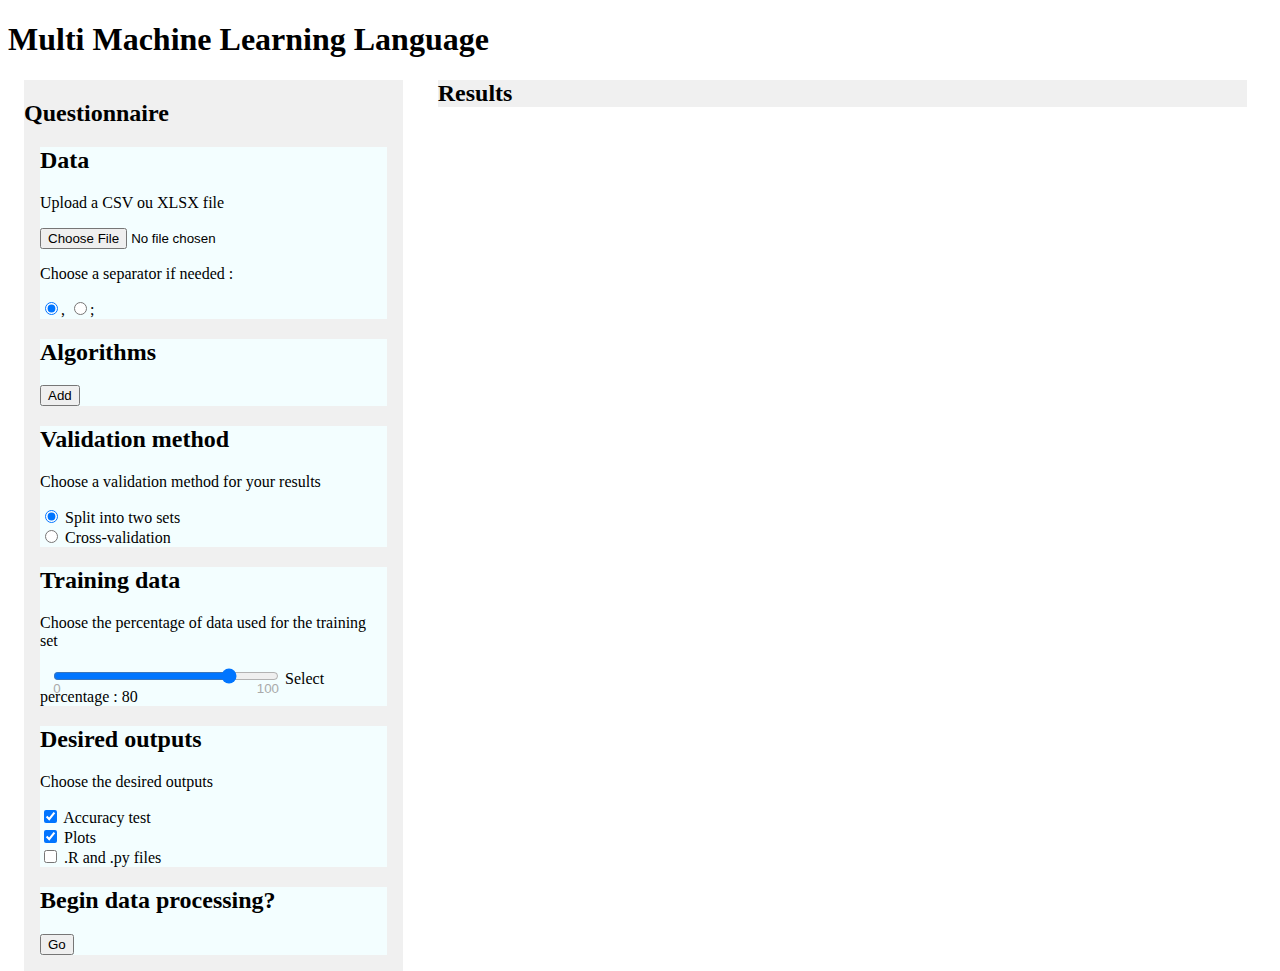
==== mml-webapp/src/main/resources/public/index.html @ bbe81337 "on se sent bilingue" ====
<!doctype html>
<html lang="fr">

<head>
  <h1>Multi Machine Learning Language</h1>
</head>

<body>
  <div class=questionnaire>
    <h2>Questionnaire</h2>
    <div class=selection>
      <h2>Data</h2>
      <p>Upload a CSV ou XLSX file</p>
      <input id="fileSelect" value="Choisir votre jeu de données" type="file" accept=".csv, .xlsx" />
      <p>Choose a separator if needed :</p>
      <input type="radio" name="Sep" id="sepcol" value="," checked>,</input>
      <input type="radio" name="Sep" id="sepsemicol" value=";">;</input>
    </div>

    <div id="Algo" class=selection>
      <h2>Algorithms</h2>
      <div id='Add_algo_button'>
        <input type="button" value="Add" id="Add_algo">
      </div>

      <div id='Remove_algo_button'>
        <input type="button" value="Remove" id="Remove_algo" style="display:none">
      </div>

    </div>

    <div class=selection>
      <h2>Validation method</h2>
      <p>Choose a validation method for your results</p>
      <div>
        <input type="radio" id="split" name="validation" value="split" checked>
        <label for="split">Split into two sets</label>
      </div>

      <div>
        <input type="radio" id="crossval" name="validation" value="crossval">
        <label for="split">Cross-validation</label>
      </div>
    </div>

    <div class=selection>
      <h2>Training data</h2>
      <p>Choose the percentage of data used for the training set</p>
      <div>
        <input type="range" id="start" name="volume" min="0" max="100" step="5" value="80">
        <label for="Select pourcentage">Select percentage : <span class="output">80
      </div>
    </div>


    <div class=selection>
      <h2>Desired outputs</h2>
      <p>Choose the desired outputs</p>
      <div>
        <input type="checkbox" id="acctest" name="model" value="acctest" checked>
        <label for="acctest">Accuracy test</label>
      </div>

      <div>
        <input type="checkbox" id="graph" name="model" value="graph" checked>
        <label for="acctest">Plots</label>
      </div>

      <div>
        <input type="checkbox" id="graph" name="model" value="graph">
        <label for="acctest">.R and .py files</label>
      </div>
    </div>

    <div class=selection>
      <h2>Begin data processing?</h2>
      <input type="button" value="Go" id="Compile">
    </div>
  </div>

  <div class=results>
    <h2>Results</h2>
  </div>
</body>

</html>

<link rel="stylesheet" href="style.css">

<script src="script.js"></script>
<script src="https://ajax.googleapis.com/ajax/libs/jquery/3.1.0/jquery.min.js"></script>
---- mml-webapp/src/main/resources/public/style.css ----
input[type="range"] {
    position: relative;
    margin-left: 1em;
}
input[type="range"]:after,
input[type="range"]:before {
    position: absolute;
    top: 1em;
    color: #aaa;
}
input[type="range"]:before {
    left:0em;
    content: attr(min);
}
input[type="range"]:after {
    right: 0em;
    content: attr(max);
}

input[type="range"] {
  width: 65%;
}

.questionnaire {
   width: 30%;
  margin-left: 1em;
  float: left;
  background-color: rgb(240,240,240);
}

.selection {
  margin: 1em;
  background-color: #F3FEFF;
}

.results {
  margin-left: 34%;
  width: 64%;
  background-color: rgb(240,240,240);
}
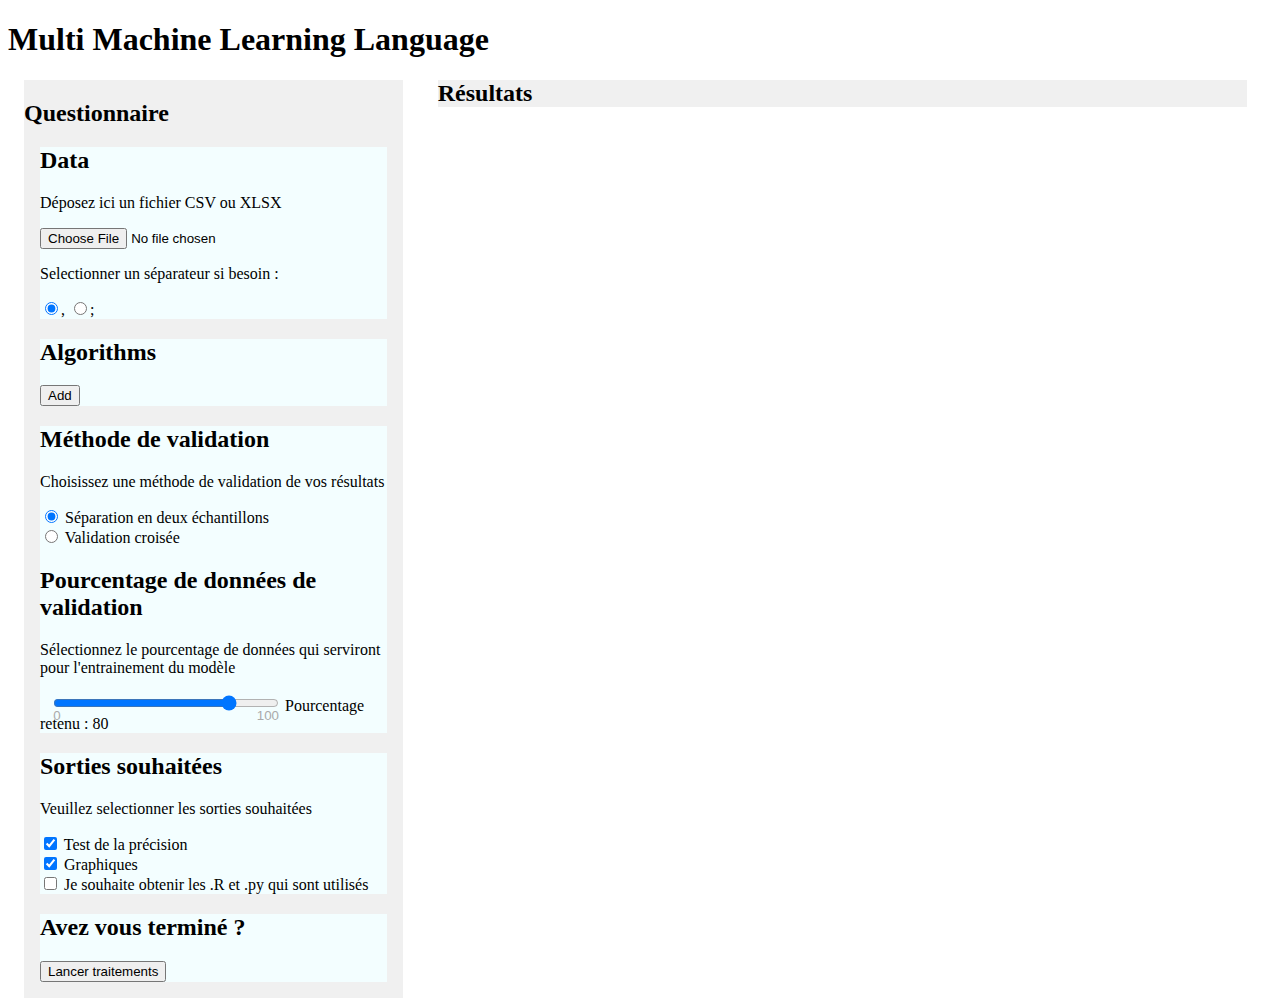
==== commit faf04f09: "choix split ou crossval" ====
--- a/mml-webapp/src/main/resources/public/index.html
+++ b/mml-webapp/src/main/resources/public/index.html
@@ -10,9 +10,9 @@
     <h2>Questionnaire</h2>
     <div class=selection>
       <h2>Data</h2>
-      <p>Upload a CSV ou XLSX file</p>
+      <p>Déposez ici un fichier CSV ou XLSX</p>
       <input id="fileSelect" value="Choisir votre jeu de données" type="file" accept=".csv, .xlsx" />
-      <p>Choose a separator if needed :</p>
+      <p>Selectionner un séparateur si besoin :</p>
       <input type="radio" name="Sep" id="sepcol" value="," checked>,</input>
       <input type="radio" name="Sep" id="sepsemicol" value=";">;</input>
     </div>
@@ -30,56 +30,65 @@
     </div>
 
     <div class=selection>
-      <h2>Validation method</h2>
-      <p>Choose a validation method for your results</p>
+      <h2>Méthode de validation</h2>
+      <p>Choisissez une méthode de validation de vos résultats</p>
       <div>
-        <input type="radio" id="split" name="validation" value="split" checked>
-        <label for="split">Split into two sets</label>
+        <input type="radio" id="split" name="validation" value="split" checked onclick="chooseValidation(this);">
+        <label for="split">Séparation en deux échantillons</label>
       </div>
 
       <div>
-        <input type="radio" id="crossval" name="validation" value="crossval">
-        <label for="split">Cross-validation</label>
+        <input type="radio" id="crossval" name="validation" value="crossval" onclick="chooseValidation(this);">
+        <label for="split">Validation croisée</label>
+      </div>
+
+      <div id="Split_val" style = "display:block">
+        <h2>Pourcentage de données de validation</h2>
+        <p>Sélectionnez le pourcentage de données qui serviront pour l'entrainement du modèle</p>
+        <div>
+          <input type="range" id="split_val" name="split_val" min="0" max="100" step="5" value="80">
+          <label for="Select pourcentage">Pourcentage retenu : <span class="output">80
+        </div>
+      </div>
+
+      <div id="Cross_val" style = "display:none">
+        <h2>Number of folds</h2>
+        <p>Select the number of folds for the cross-validation</p>
+        <div>
+          <form name="folds_val" id="folds"> <textarea name="folds" rows="1" cols="10"></textarea></form>
+        </div>
+      </div>
+
+    </div>
+
+
+    <div class=selection>
+      <h2>Sorties souhaitées</h2>
+      <p>Veuillez selectionner les sorties souhaitées</p>
+      <div>
+        <input type="checkbox" id="acctest" name="model" value="acctest" checked>
+        <label for="acctest">Test de la précision</label>
+      </div>
+
+      <div>
+        <input type="checkbox" id="graph" name="model" value="graph" checked>
+        <label for="acctest">Graphiques</label>
+      </div>
+
+      <div>
+        <input type="checkbox" id="graph" name="model" value="graph">
+        <label for="acctest">Je souhaite obtenir les .R et .py qui sont utilisés</label>
       </div>
     </div>
 
     <div class=selection>
-      <h2>Training data</h2>
-      <p>Choose the percentage of data used for the training set</p>
-      <div>
-        <input type="range" id="start" name="volume" min="0" max="100" step="5" value="80">
-        <label for="Select pourcentage">Select percentage : <span class="output">80
-      </div>
-    </div>
-
-
-    <div class=selection>
-      <h2>Desired outputs</h2>
-      <p>Choose the desired outputs</p>
-      <div>
-        <input type="checkbox" id="acctest" name="model" value="acctest" checked>
-        <label for="acctest">Accuracy test</label>
-      </div>
-
-      <div>
-        <input type="checkbox" id="graph" name="model" value="graph" checked>
-        <label for="acctest">Plots</label>
-      </div>
-
-      <div>
-        <input type="checkbox" id="graph" name="model" value="graph">
-        <label for="acctest">.R and .py files</label>
-      </div>
-    </div>
-
-    <div class=selection>
-      <h2>Begin data processing?</h2>
-      <input type="button" value="Go" id="Compile">
+      <h2>Avez vous terminé ?</h2>
+      <input type="button" value="Lancer traitements" id="Compile">
     </div>
   </div>
 
   <div class=results>
-    <h2>Results</h2>
+    <h2>Résultats</h2>
   </div>
 </body>
 
@@ -89,4 +98,4 @@
 
 <script src="script.js"></script>
 <script src="https://ajax.googleapis.com/ajax/libs/jquery/3.1.0/jquery.min.js"></script>
- 
+ 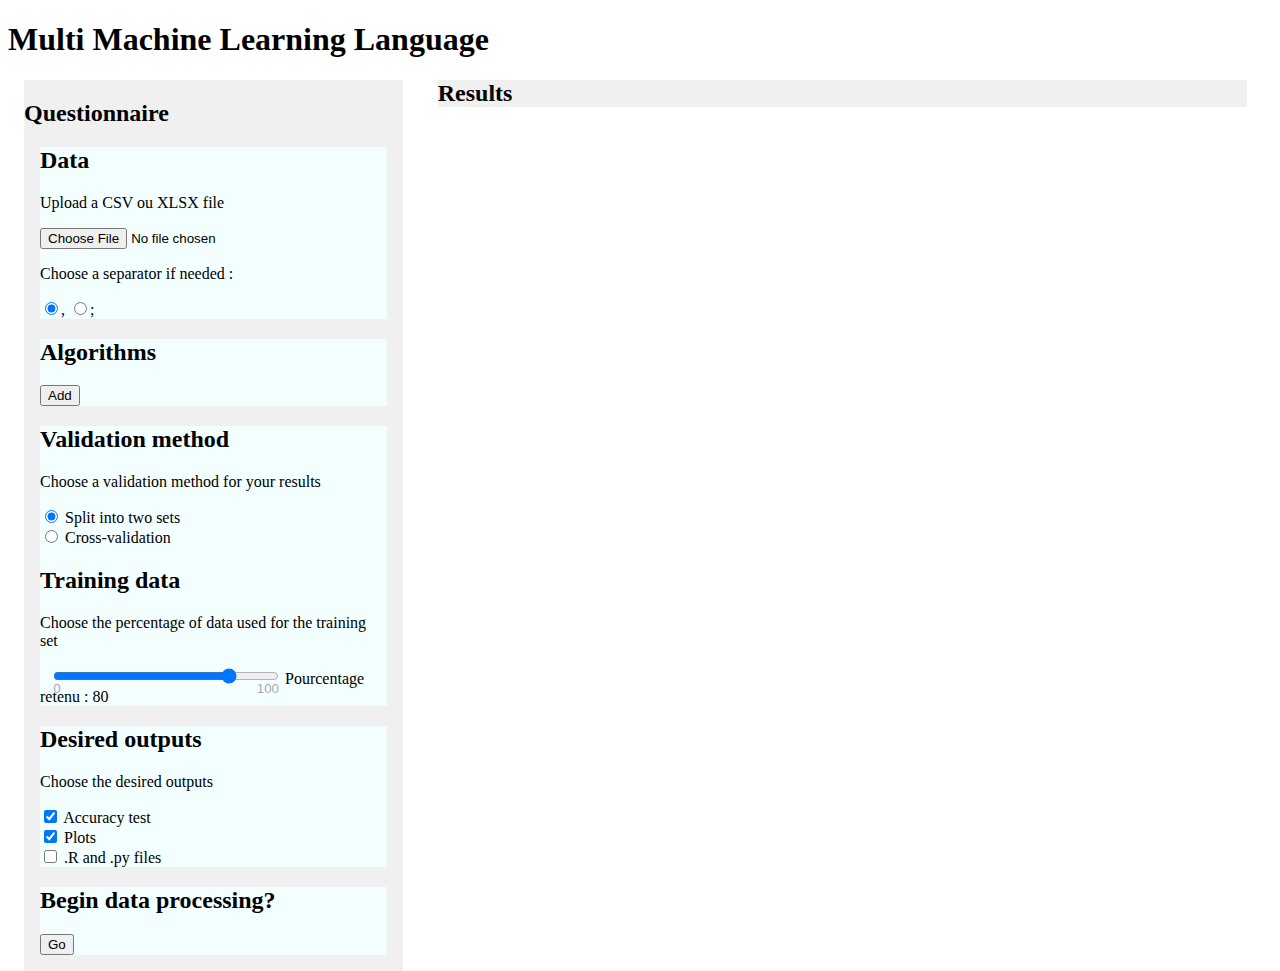
==== commit 91f38ee3: "merge english" ====
--- a/mml-webapp/src/main/resources/public/index.html
+++ b/mml-webapp/src/main/resources/public/index.html
@@ -10,9 +10,9 @@
     <h2>Questionnaire</h2>
     <div class=selection>
       <h2>Data</h2>
-      <p>Déposez ici un fichier CSV ou XLSX</p>
+      <p>Upload a CSV ou XLSX file</p>
       <input id="fileSelect" value="Choisir votre jeu de données" type="file" accept=".csv, .xlsx" />
-      <p>Selectionner un séparateur si besoin :</p>
+      <p>Choose a separator if needed :</p>
       <input type="radio" name="Sep" id="sepcol" value="," checked>,</input>
       <input type="radio" name="Sep" id="sepsemicol" value=";">;</input>
     </div>
@@ -30,21 +30,20 @@
     </div>
 
     <div class=selection>
-      <h2>Méthode de validation</h2>
-      <p>Choisissez une méthode de validation de vos résultats</p>
+      <h2>Validation method</h2>
+      <p>Choose a validation method for your results</p>
       <div>
         <input type="radio" id="split" name="validation" value="split" checked onclick="chooseValidation(this);">
-        <label for="split">Séparation en deux échantillons</label>
+        <label for="split">Split into two sets</label>
       </div>
 
       <div>
         <input type="radio" id="crossval" name="validation" value="crossval" onclick="chooseValidation(this);">
-        <label for="split">Validation croisée</label>
+        <label for="split">Cross-validation</label>
       </div>
-
       <div id="Split_val" style = "display:block">
-        <h2>Pourcentage de données de validation</h2>
-        <p>Sélectionnez le pourcentage de données qui serviront pour l'entrainement du modèle</p>
+        <h2>Training data</h2>
+      <p>Choose the percentage of data used for the training set</p>
         <div>
           <input type="range" id="split_val" name="split_val" min="0" max="100" step="5" value="80">
           <label for="Select pourcentage">Pourcentage retenu : <span class="output">80
@@ -63,32 +62,32 @@
 
 
     <div class=selection>
-      <h2>Sorties souhaitées</h2>
-      <p>Veuillez selectionner les sorties souhaitées</p>
+      <h2>Desired outputs</h2>
+      <p>Choose the desired outputs</p>
       <div>
         <input type="checkbox" id="acctest" name="model" value="acctest" checked>
-        <label for="acctest">Test de la précision</label>
+        <label for="acctest">Accuracy test</label>
       </div>
 
       <div>
         <input type="checkbox" id="graph" name="model" value="graph" checked>
-        <label for="acctest">Graphiques</label>
+        <label for="acctest">Plots</label>
       </div>
 
       <div>
         <input type="checkbox" id="graph" name="model" value="graph">
-        <label for="acctest">Je souhaite obtenir les .R et .py qui sont utilisés</label>
+        <label for="acctest">.R and .py files</label>
       </div>
     </div>
 
     <div class=selection>
-      <h2>Avez vous terminé ?</h2>
-      <input type="button" value="Lancer traitements" id="Compile">
+      <h2>Begin data processing?</h2>
+      <input type="button" value="Go" id="Compile">
     </div>
   </div>
 
   <div class=results>
-    <h2>Résultats</h2>
+    <h2>Results</h2>
   </div>
 </body>
 
@@ -98,4 +97,4 @@
 
 <script src="script.js"></script>
 <script src="https://ajax.googleapis.com/ajax/libs/jquery/3.1.0/jquery.min.js"></script>
- + 
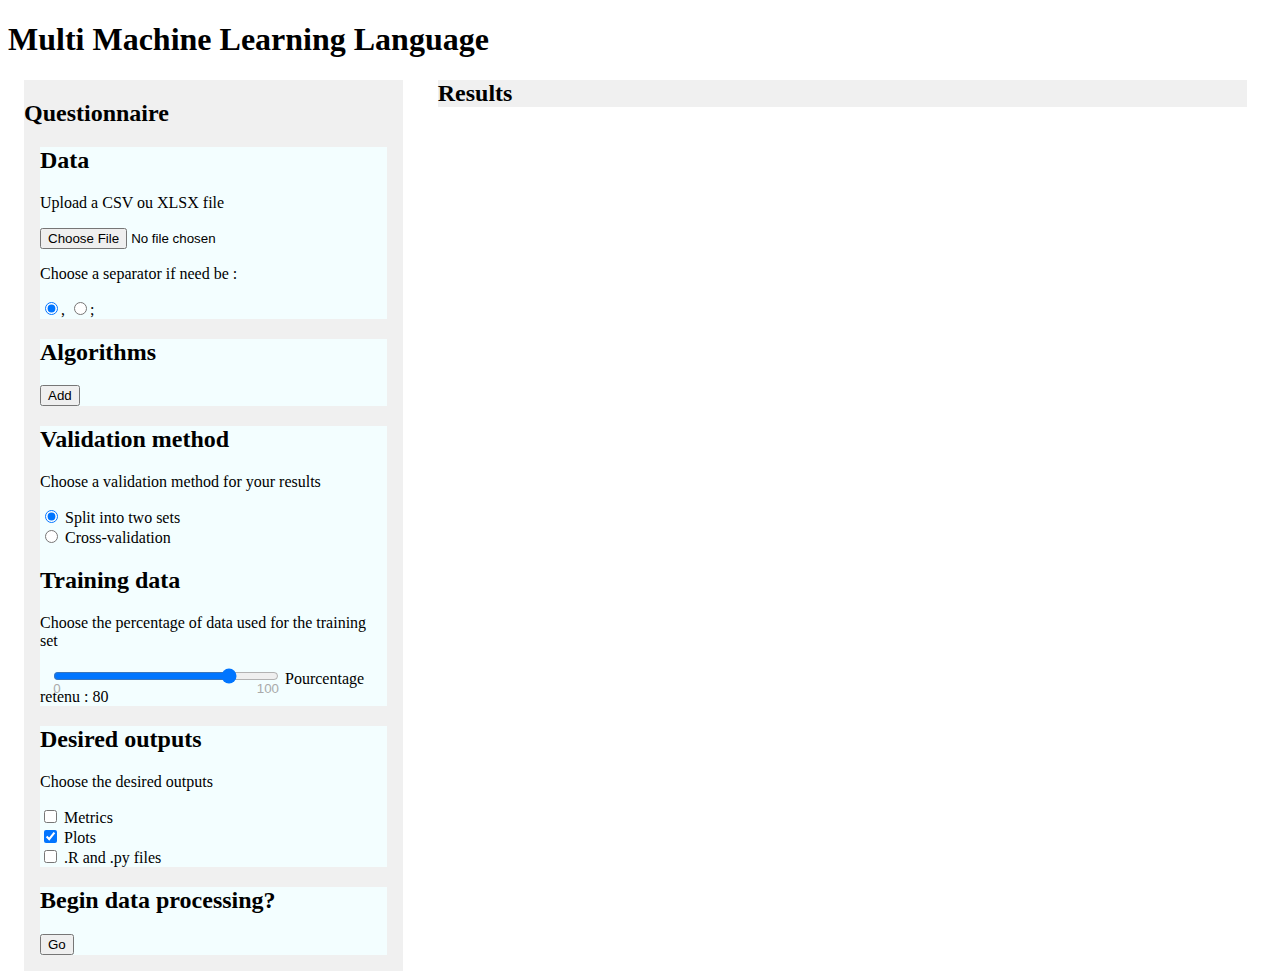
==== commit 30e95a80: "mml validation metrics" ====
--- a/mml-webapp/src/main/resources/public/index.html
+++ b/mml-webapp/src/main/resources/public/index.html
@@ -12,7 +12,7 @@
       <h2>Data</h2>
       <p>Upload a CSV ou XLSX file</p>
       <input id="fileSelect" value="Choisir votre jeu de données" type="file" accept=".csv, .xlsx" />
-      <p>Choose a separator if needed :</p>
+      <p>Choose a separator if need be :</p>
       <input type="radio" name="Sep" id="sepcol" value="," checked>,</input>
       <input type="radio" name="Sep" id="sepsemicol" value=";">;</input>
     </div>
@@ -41,16 +41,16 @@
         <input type="radio" id="crossval" name="validation" value="crossval" onclick="chooseValidation(this);">
         <label for="split">Cross-validation</label>
       </div>
-      <div id="Split_val" style = "display:block">
+      <div id="Split_val" style="display:block">
         <h2>Training data</h2>
-      <p>Choose the percentage of data used for the training set</p>
+        <p>Choose the percentage of data used for the training set</p>
         <div>
           <input type="range" id="split_val" name="split_val" min="0" max="100" step="5" value="80">
           <label for="Select pourcentage">Pourcentage retenu : <span class="output">80
         </div>
       </div>
 
-      <div id="Cross_val" style = "display:none">
+      <div id="Cross_val" style="display:none">
         <h2>Number of folds</h2>
         <p>Select the number of folds for the cross-validation</p>
         <div>
@@ -65,17 +65,50 @@
       <h2>Desired outputs</h2>
       <p>Choose the desired outputs</p>
       <div>
-        <input type="checkbox" id="acctest" name="model" value="acctest" checked>
-        <label for="acctest">Accuracy test</label>
+        <input type="checkbox" id="metrics" name="output" value="metrics" onclick="chooseMetric(this);">
+        <label for="metrics">Metrics</label>
+        <div id= "metric_choice" style="display:none;margin-left:1em;">
+          <input type="checkbox" id="balanced_accuracy" name="metric" value="balanced_accuracy">
+          <label for="balanced_accuracy">Balanced accuracy</label>
+
+          <input type="checkbox" id="recall" name="metric" value="recall">
+          <label for="recall">Recall</label>
+
+          <input type="checkbox" id="precision" name="metric" value="precision">
+          <label for="precision">Precision</label>
+
+          <input type="checkbox" id="F1" name="metric" value="F1">
+          <label for="F1">F1</label>
+
+          <input type="checkbox" id="accuracy" name="metric" value="accuracy">
+          <label for="accuracy">Accuracy</label>
+
+          <input type="checkbox" id="macro_recall" name="metric" value="macro_recall">
+          <label for="macro_recall">Macro recall</label>
+
+          <input type="checkbox" id="macro_precision" name="metric" value="macro_precision">
+          <label for="macro_precision">Macro precision</label>
+
+          <input type="checkbox" id="macro_F1" name="metric" value="macro_F1">
+          <label for="macro_F1">Macro F1</label>
+
+          <input type="checkbox" id="macro_accuracy" name="metric" value="macro_accuracy">
+          <label for="macro_accuracy">Macro accuracy</label>
+
+        </div>
+
+
       </div>
 
+
+
       <div>
-        <input type="checkbox" id="graph" name="model" value="graph" checked>
+        <input type="checkbox" id="graph" name="output" value="graph" checked>
         <label for="acctest">Plots</label>
       </div>
 
       <div>
-        <input type="checkbox" id="graph" name="model" value="graph">
+        <input type="checkbox" id="graph" name="output" value="graph">
         <label for="acctest">.R and .py files</label>
       </div>
     </div>
@@ -96,5 +129,6 @@
 <link rel="stylesheet" href="style.css">
 
 <script src="script.js"></script>
-<script src="https://ajax.googleapis.com/ajax/libs/jquery/3.1.0/jquery.min.js"></script>
- 
+<script src="CompileMML.js"></script>
+<!-- <script src="https://ajax.googleapis.com/ajax/libs/jquery/3.1.0/jquery.min.js"></script> >
+ 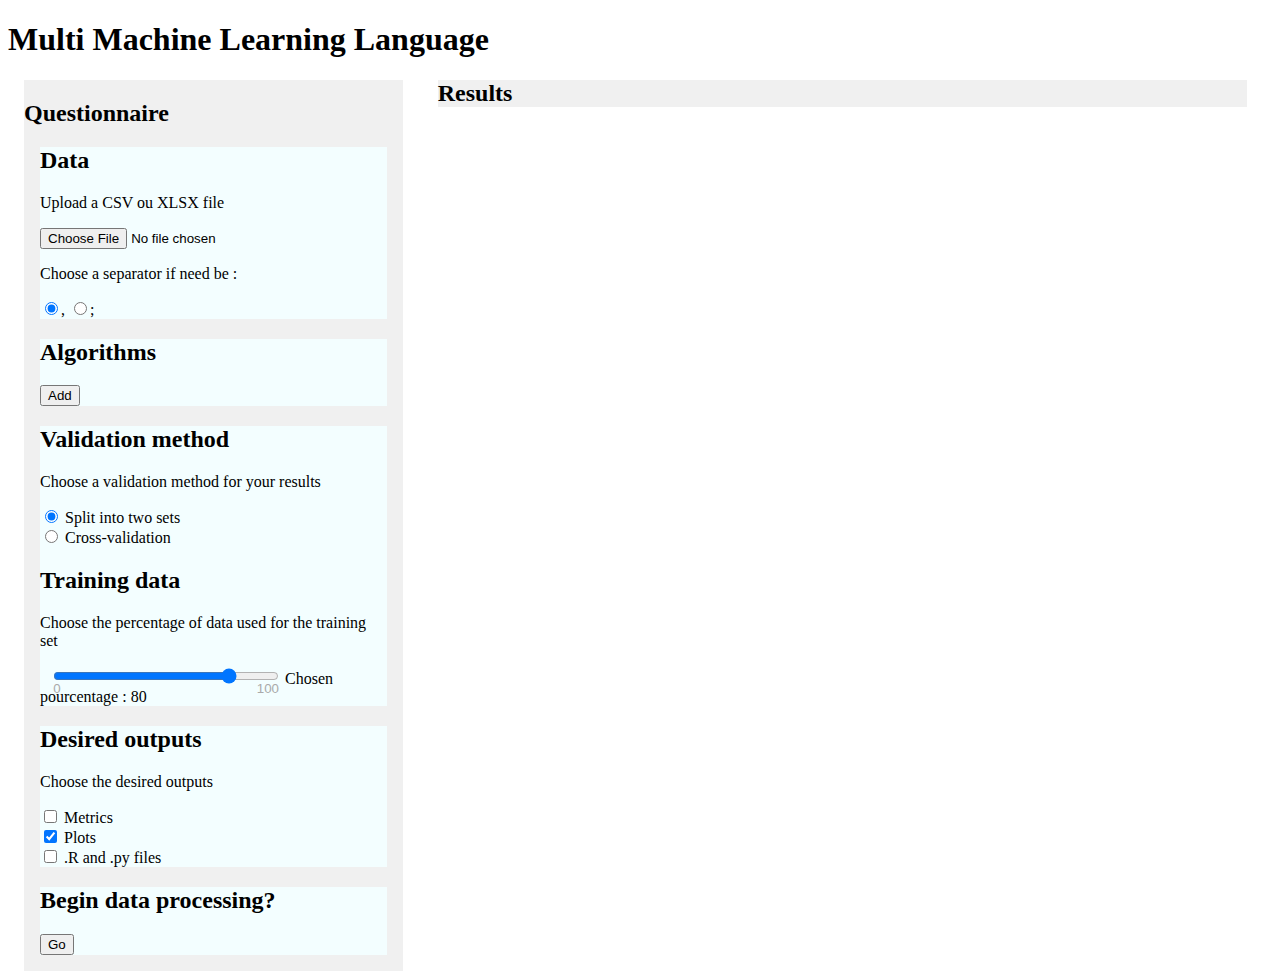
==== commit 75a9e0e7: "selection variable cible" ====
--- a/mml-webapp/src/main/resources/public/index.html
+++ b/mml-webapp/src/main/resources/public/index.html
@@ -6,15 +6,18 @@
 </head>
 
 <body>
-  <div class=questionnaire>
+  <div id = questionnaire class=questionnaire>
     <h2>Questionnaire</h2>
-    <div class=selection>
+    <div id = data class=selection>
       <h2>Data</h2>
       <p>Upload a CSV ou XLSX file</p>
       <input id="fileSelect" value="Choisir votre jeu de données" type="file" accept=".csv, .xlsx" />
       <p>Choose a separator if need be :</p>
       <input type="radio" name="Sep" id="sepcol" value="," checked>,</input>
       <input type="radio" name="Sep" id="sepsemicol" value=";">;</input>
+      
+      <div id='zone_insert'></div>
+
     </div>
 
     <div id="Algo" class=selection>
@@ -46,7 +49,7 @@
         <p>Choose the percentage of data used for the training set</p>
         <div>
           <input type="range" id="split_val" name="split_val" min="0" max="100" step="5" value="80">
-          <label for="Select pourcentage">Pourcentage retenu : <span class="output">80
+          <label for="Select pourcentage">Chosen pourcentage : <span class="output">80
         </div>
       </div>
 
@@ -67,7 +70,7 @@
       <div>
         <input type="checkbox" id="metrics" name="output" value="metrics" onclick="chooseMetric(this);">
         <label for="metrics">Metrics</label>
-        <div id= "metric_choice" style="display:none;margin-left:1em;">
+        <div id="metric_choice" style="display:none;margin-left:1em;">
           <input type="checkbox" id="balanced_accuracy" name="metric" value="balanced_accuracy">
           <label for="balanced_accuracy">Balanced accuracy</label>
 
@@ -130,5 +133,7 @@
 
 <script src="script.js"></script>
 <script src="CompileMML.js"></script>
+<script src="./papaparse.min.js"></script>
+<script src="csvFile.js"></script>
 <!-- <script src="https://ajax.googleapis.com/ajax/libs/jquery/3.1.0/jquery.min.js"></script> >
  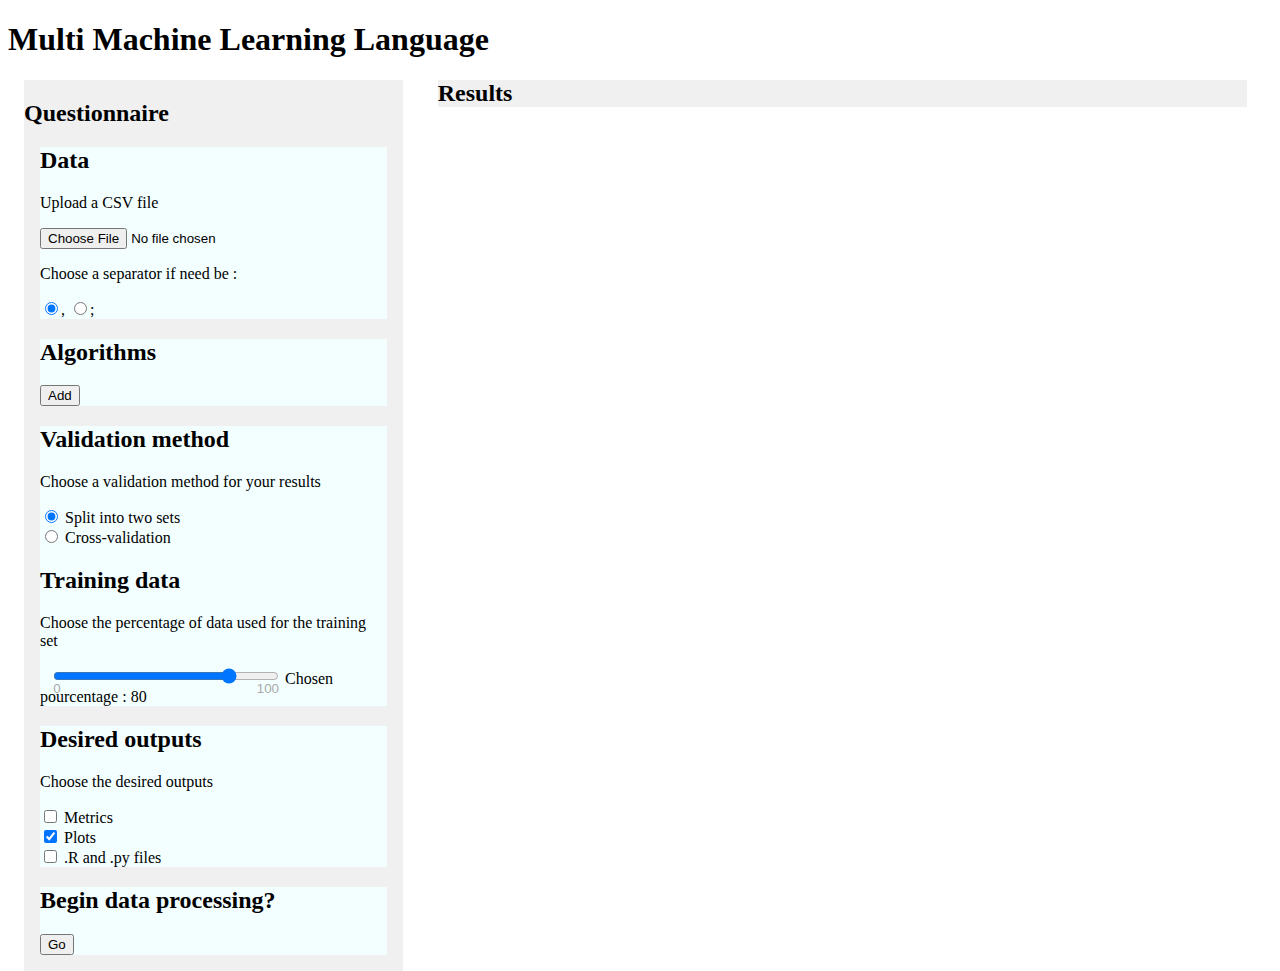
==== commit c795ca23: "formula mml (cas simple)" ====
--- a/mml-webapp/src/main/resources/public/index.html
+++ b/mml-webapp/src/main/resources/public/index.html
@@ -10,7 +10,7 @@
     <h2>Questionnaire</h2>
     <div id = data class=selection>
       <h2>Data</h2>
-      <p>Upload a CSV ou XLSX file</p>
+      <p>Upload a CSV file</p>
       <input id="fileSelect" value="Choisir votre jeu de données" type="file" accept=".csv, .xlsx" />
       <p>Choose a separator if need be :</p>
       <input type="radio" name="Sep" id="sepcol" value="," checked>,</input>
--- a/mml-webapp/src/main/resources/public/style.css
+++ b/mml-webapp/src/main/resources/public/style.css
@@ -37,4 +37,4 @@
   margin-left: 34%;
   width: 64%;
   background-color: rgb(240,240,240);
-}
+}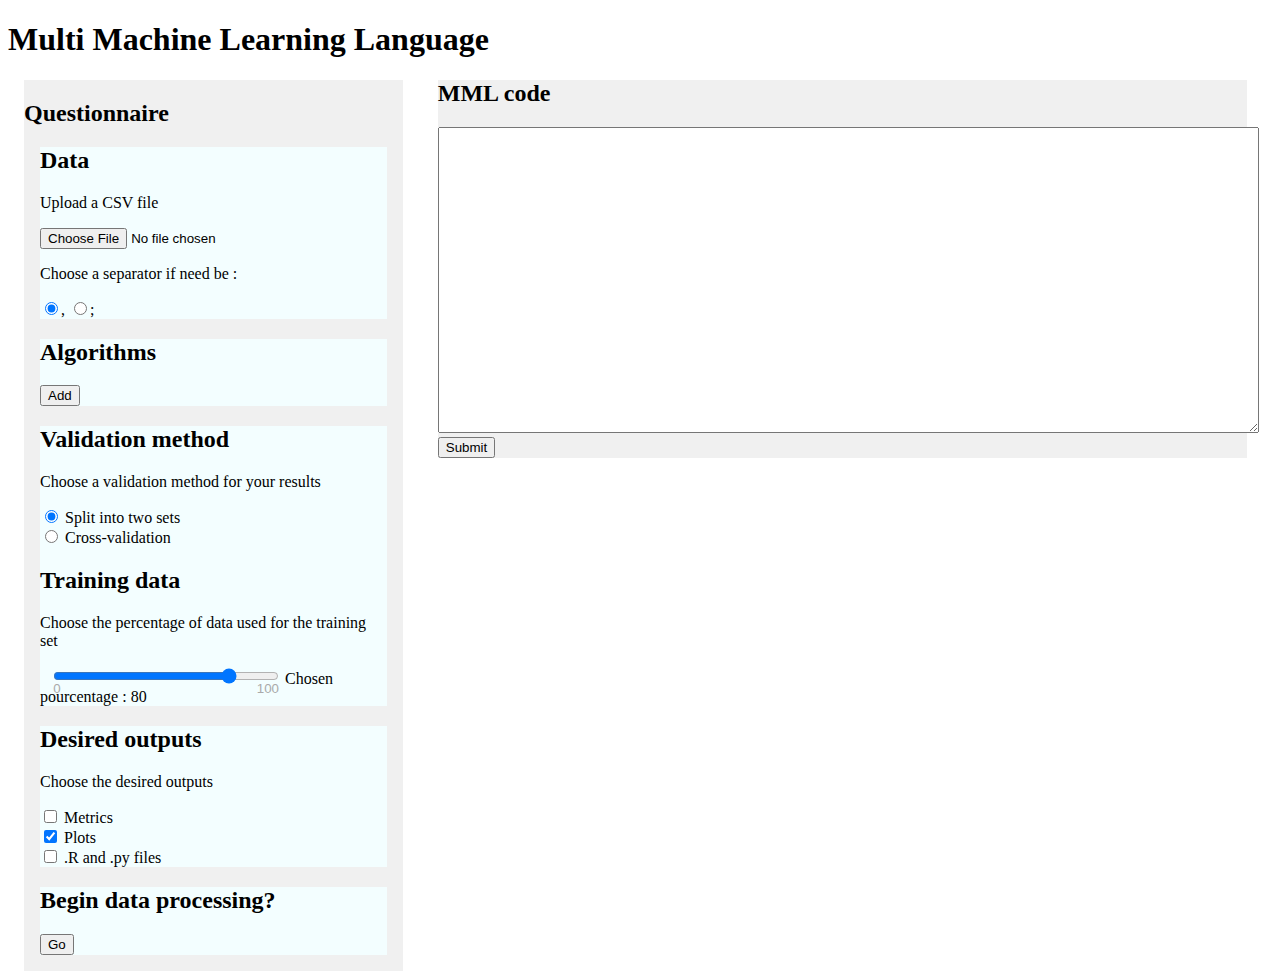
==== commit ba73b48c: "Text input for MML code in the client" ====
--- a/mml-webapp/src/main/resources/public/index.html
+++ b/mml-webapp/src/main/resources/public/index.html
@@ -123,7 +123,12 @@
   </div>
 
   <div class=results>
-    <h2>Results</h2>
+    <h2>MML code</h2>
+    <form method="post" action="/generate">
+	    <textarea name="mml" rows="20" cols="100" id ="mmlcode"></textarea>
+	    <br />
+	    <button>Submit</button>
+    </form>
   </div>
 </body>
 
@@ -136,4 +141,4 @@
 <script src="./papaparse.min.js"></script>
 <script src="csvFile.js"></script>
 <!-- <script src="https://ajax.googleapis.com/ajax/libs/jquery/3.1.0/jquery.min.js"></script> >
- + 
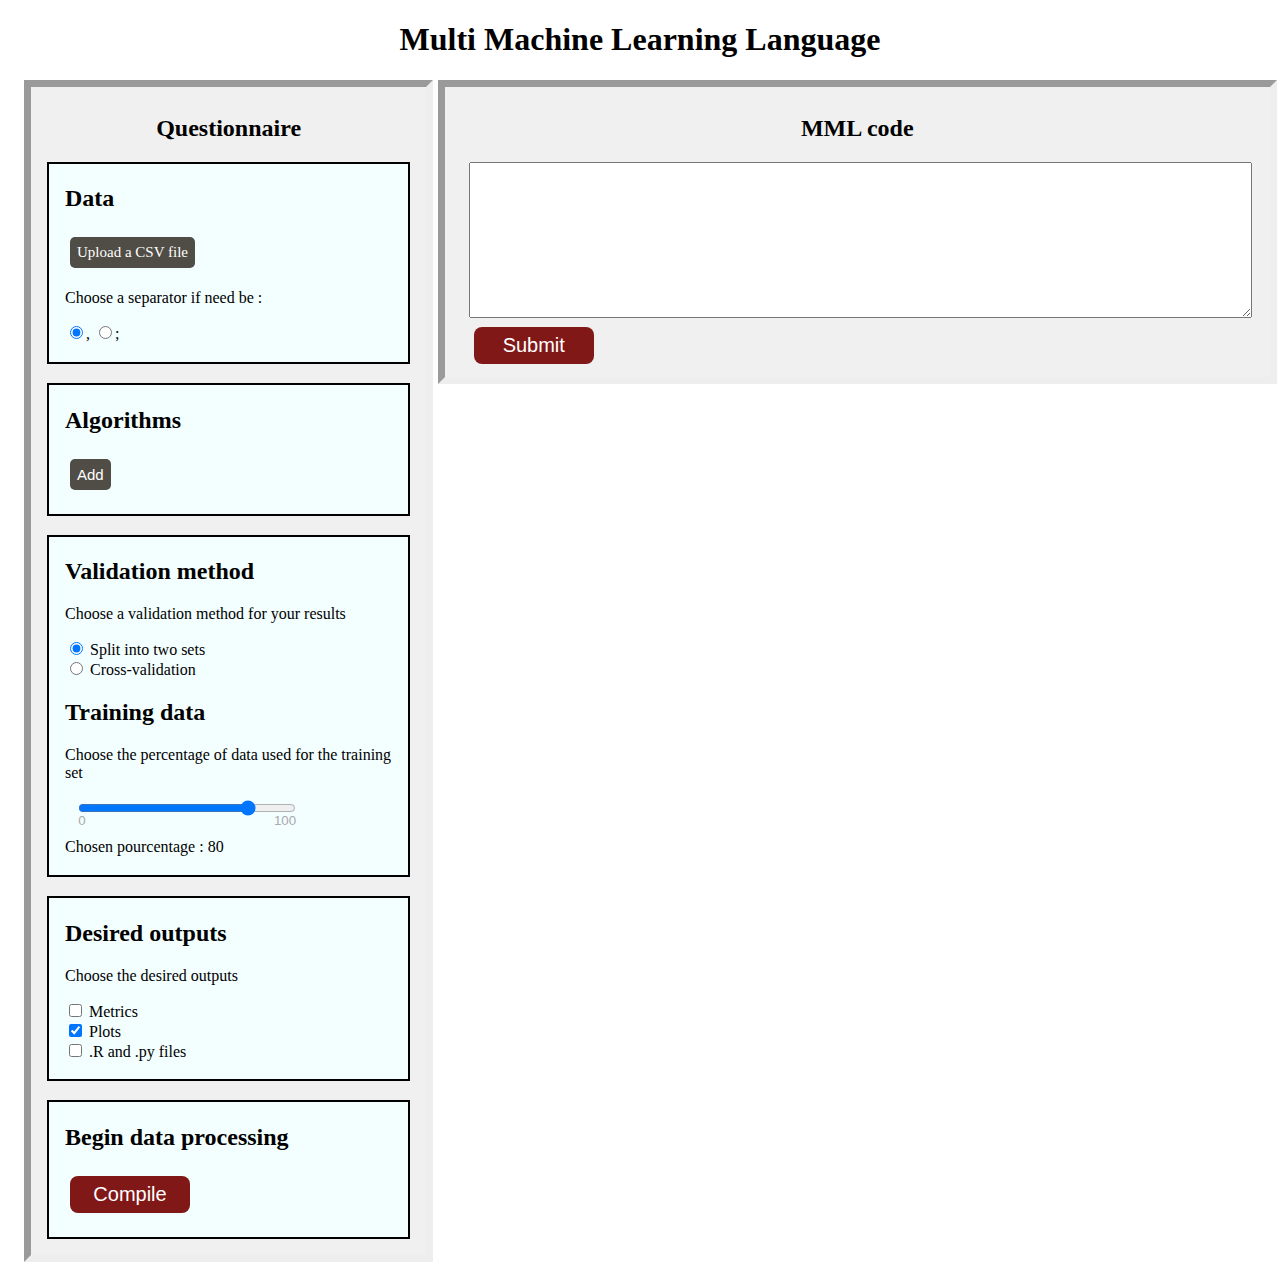
==== commit 9e227650: "joli css" ====
--- a/mml-webapp/src/main/resources/public/index.html
+++ b/mml-webapp/src/main/resources/public/index.html
@@ -2,19 +2,26 @@
 <html lang="fr">
 
 <head>
-  <h1>Multi Machine Learning Language</h1>
+  <div style='margin-top: 1em;font-family: "sans-serif"'>
+    <center><h1>Multi Machine Learning Language</h1></center>
+  </div>
+  
 </head>
 
 <body>
   <div id = questionnaire class=questionnaire>
-    <h2>Questionnaire</h2>
+      <center><h2>Questionnaire</h2></center>
     <div id = data class=selection>
       <h2>Data</h2>
-      <p>Upload a CSV file</p>
-      <input id="fileSelect" value="Choisir votre jeu de données" type="file" accept=".csv, .xlsx" />
-      <p>Choose a separator if need be :</p>
-      <input type="radio" name="Sep" id="sepcol" value="," checked>,</input>
-      <input type="radio" name="Sep" id="sepsemicol" value=";">;</input>
+      
+      <label class = "button_upload"><input id="fileSelect" type="file" accept=".csv"/> Upload a CSV file</label>
+
+      <div id= "separator">
+        <p>Choose a separator if need be :</p>
+        <input type="radio" name="Sep" id="sepcol" value="," checked>,</input>
+        <input type="radio" name="Sep" id="sepsemicol" value=";">;</input>
+      </div>
+      
       
       <div id='zone_insert'></div>
 
@@ -23,11 +30,11 @@
     <div id="Algo" class=selection>
       <h2>Algorithms</h2>
       <div id='Add_algo_button'>
-        <input type="button" value="Add" id="Add_algo">
+        <input type="button" value="Add" id="Add_algo" class="button_algo">
       </div>
 
       <div id='Remove_algo_button'>
-        <input type="button" value="Remove" id="Remove_algo" style="display:none">
+        <input type="button" value="Remove" id="Remove_algo" style="display:none" class="button_algo">
       </div>
 
     </div>
@@ -49,6 +56,7 @@
         <p>Choose the percentage of data used for the training set</p>
         <div>
           <input type="range" id="split_val" name="split_val" min="0" max="100" step="5" value="80">
+          <br> <br>
           <label for="Select pourcentage">Chosen pourcentage : <span class="output">80
         </div>
       </div>
@@ -117,18 +125,22 @@
     </div>
 
     <div class=selection>
-      <h2>Begin data processing?</h2>
-      <input type="button" value="Go" id="Compile">
+      <h2>Begin data processing</h2>
+      <button class="button_sub" id="Compile"><span>Compile</span></button>
     </div>
   </div>
 
   <div class=results>
-    <h2>MML code</h2>
-    <form method="post" action="/generate">
-	    <textarea name="mml" rows="20" cols="100" id ="mmlcode"></textarea>
-	    <br />
-	    <button>Submit</button>
-    </form>
+    
+    <div class=mmlstyle>
+        <center><h2>MML code</h2></center>
+        <form method="post" action="/generate">
+          <textarea name="mml" id ="mmlcode" rows = 10 style = 'width: 100%;'></textarea>
+          <br>
+          <button class = "button_sub"><span>Submit</span></button>
+        </form>
+    </div>
+    
   </div>
 </body>
 
--- a/mml-webapp/src/main/resources/public/style.css
+++ b/mml-webapp/src/main/resources/public/style.css
@@ -21,20 +21,142 @@
   width: 65%;
 }
 
+input[type="file"] {
+  display:none;
+}
+
+.button_sub {
+  border-radius: 8px;
+  background-color: #811818;
+  border: none;
+  color: #FFFFFF;
+  text-align: center;
+  font-size: 20px;
+  padding: 7px;
+  width: 120px;
+  transition: all 0.5s;
+  cursor: pointer;
+  margin: 5px;
+}
+
+.button_sub span {
+  cursor: pointer;
+  display: inline-block;
+  position: relative;
+  transition: 0.5s;
+}
+
+.button_sub span:after {
+  content: '\00bb';
+  position: absolute;
+  opacity: 0;
+  top: 0;
+  right: -20px;
+  transition: 0.5s;
+}
+
+.button_sub:hover {
+  background-color: rgba(86, 199, 33, 0.836);
+}
+
+.button_sub:hover span {
+  padding-right: 25px;
+}
+
+.button_sub:hover span:after {
+  opacity: 1;
+  right: 0;
+}
+
+.button_algo {
+  border-radius: 5px;
+  background-color: #504d46;
+  border: none;
+  color: #FFFFFF;
+  text-align: center;
+  font-size: 15px;
+  padding: 7px;
+  width: auto;
+  transition: all 0.5s;
+  cursor: pointer;
+  margin: 5px;
+}
+
+.button_algo:hover {
+  background-color: #ffcc00;
+  color: black;
+}
+
+.button_upload {
+  border-radius: 5px;
+  background-color: #504d46;
+  border: none;
+  color: #FFFFFF;
+  text-align: center;
+  font-size: 15px;
+  padding: 7px;
+  width: auto;
+  transition: all 0.5s;
+  cursor: pointer;
+  margin: 5px;
+  display: inline-block;
+}
+
+.button_upload:hover {
+  background-color: #ffcc00;
+  color: black;
+}
+
 .questionnaire {
-   width: 30%;
+  font-family: "sans-serif";
+  width: 30%;
   margin-left: 1em;
   float: left;
   background-color: rgb(240,240,240);
+  padding-left: 0.5em;
+  padding-right: 0.5em;
+  padding-top: 0.5em;
+  padding-bottom: 0.5em;
+  border-style: inset;
+  border-width: 7px;
 }
 
 .selection {
-  margin: 1em;
+  margin: 0.5em;
   background-color: #F3FEFF;
+  padding-left: 1em;
+  padding-right: 0.5em;
+  padding-bottom: 5mm;
+  padding-top: 0.5mm;
+  margin-top: 5mm;
+  border-width: 2px;
+  border-style: solid;
+  /*border-color: rgb(37, 39, 39);*/
 }
 
 .results {
+  font-family: "sans-serif";
   margin-left: 34%;
   width: 64%;
   background-color: rgb(240,240,240);
+  padding-left: 0.5em;
+  padding-right: 0.5em;
+  padding-top: 0.5em;
+  padding-bottom: 0.5em;
+  border-style: inset;
+  border-width: 7px;
+}
+
+.mmlstyle {
+  margin-left: 1em;
+  margin-right: 1em;
+}
+
+.cb_expl_style1 {
+  float: left;
+  width: 48%;
+}
+
+.cb_expl_style2 {
+  margin-left: 52%;
 }